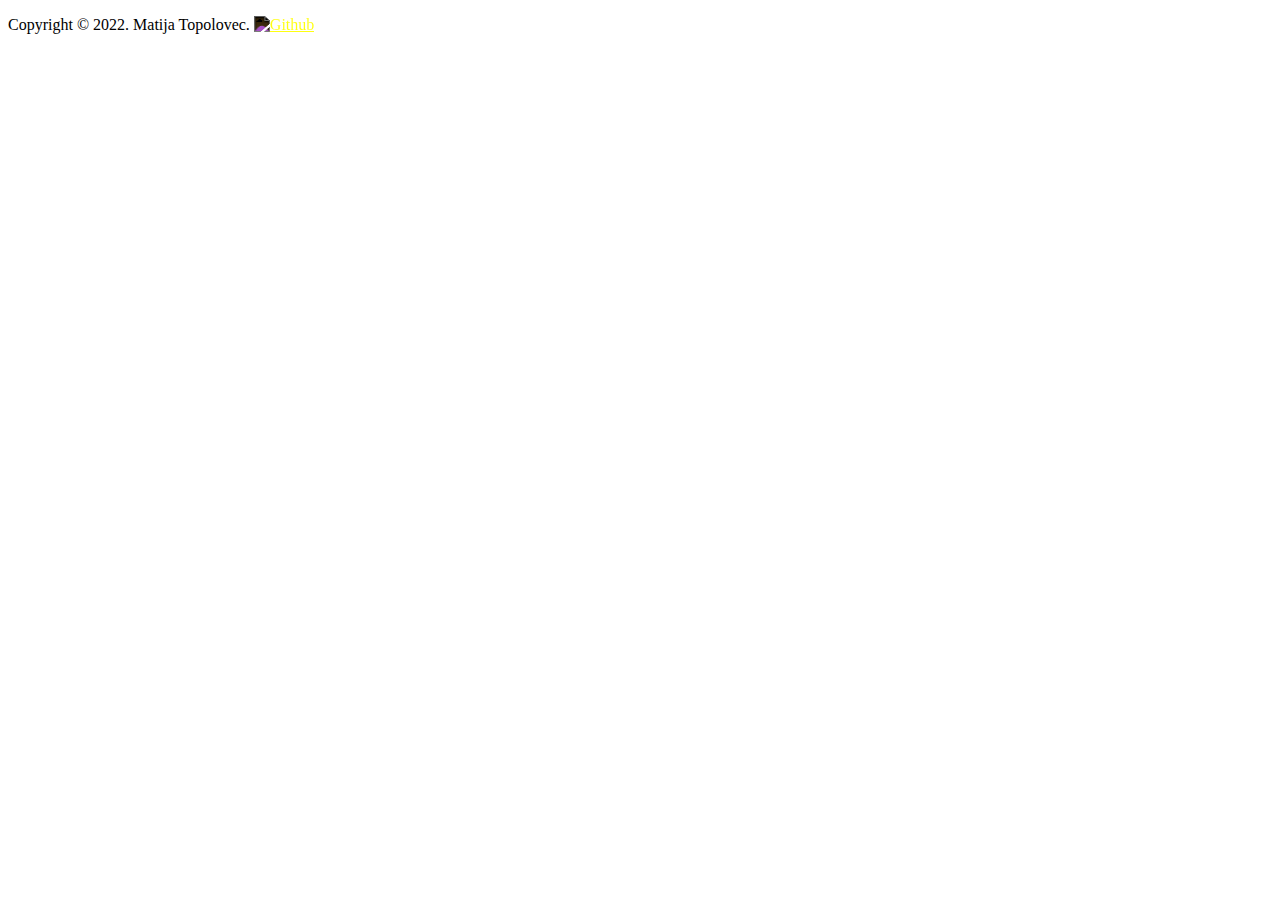
==== index.html @ f57cf27b "Pocetak projekta" ====
<!DOCTYPE html>
<html>
  <head>
    <title>BMW Car fan club</title>
    <meta http-equiv="content-type" content="text/html; charset=UTF-8" />
    <meta name="description" content="Projektni zadatak 1" />
    <meta
      name="keywords"
      content="Programming, Web, Applications, Gallery, BMW, Fan, Club, Car, Portal"
    />
    <meta name="author" content="Matija Topolovec" />
    <meta name="viewport" content="width=device-width, initial-scale=1" />
    <link
      rel="shortcut icon"
      type="image/x-icon"
      href="icons/bmwLogo/bmw-flat-logo.png"
    />
    <link rel="stylesheet" href="stil.css" />
  </head>
  <body>
    <header></header>
    <main></main>
    <footer>
      <p>
        Copyright &copy; 2022. Matija Topolovec.
        <a href="https://github.com/kranksvester/BMW-Car-Fan-Club"
          ><img
            src="img/GitHub-Mark-64px.png"
            style="filter: invert(1)"
            title="Github"
            alt="Github"
        /></a>
      </p>
    </footer>
  </body>
</html>
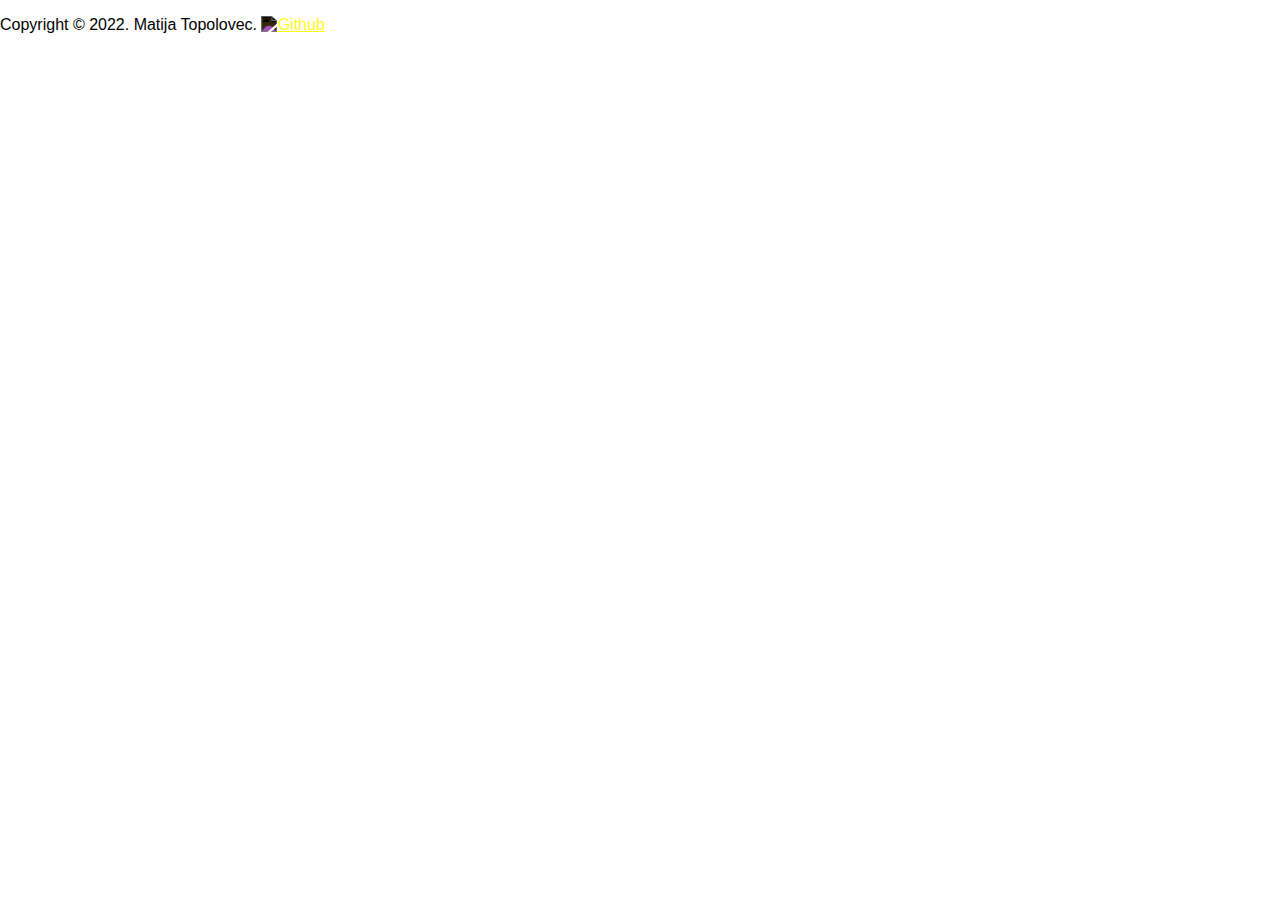
==== commit a1df9a32: "Add style.css" ====
--- a/index.html
+++ b/index.html
@@ -15,7 +15,7 @@
       type="image/x-icon"
       href="icons/bmwLogo/bmw-flat-logo.png"
     />
-    <link rel="stylesheet" href="stil.css" />
+    <link rel="stylesheet" href="styles/style.css" />
   </head>
   <body>
     <header></header>
--- a/styles/style.css
+++ b/styles/style.css
@@ -0,0 +1,7 @@
+body,
+html {
+  font-family: 'Lucida Sans', 'Lucida Sans Regular', 'Lucida Grande',
+    'Lucida Sans Unicode', Geneva, Verdana, sans-serif;
+  margin: 0;
+  font-size: 1rem;
+}
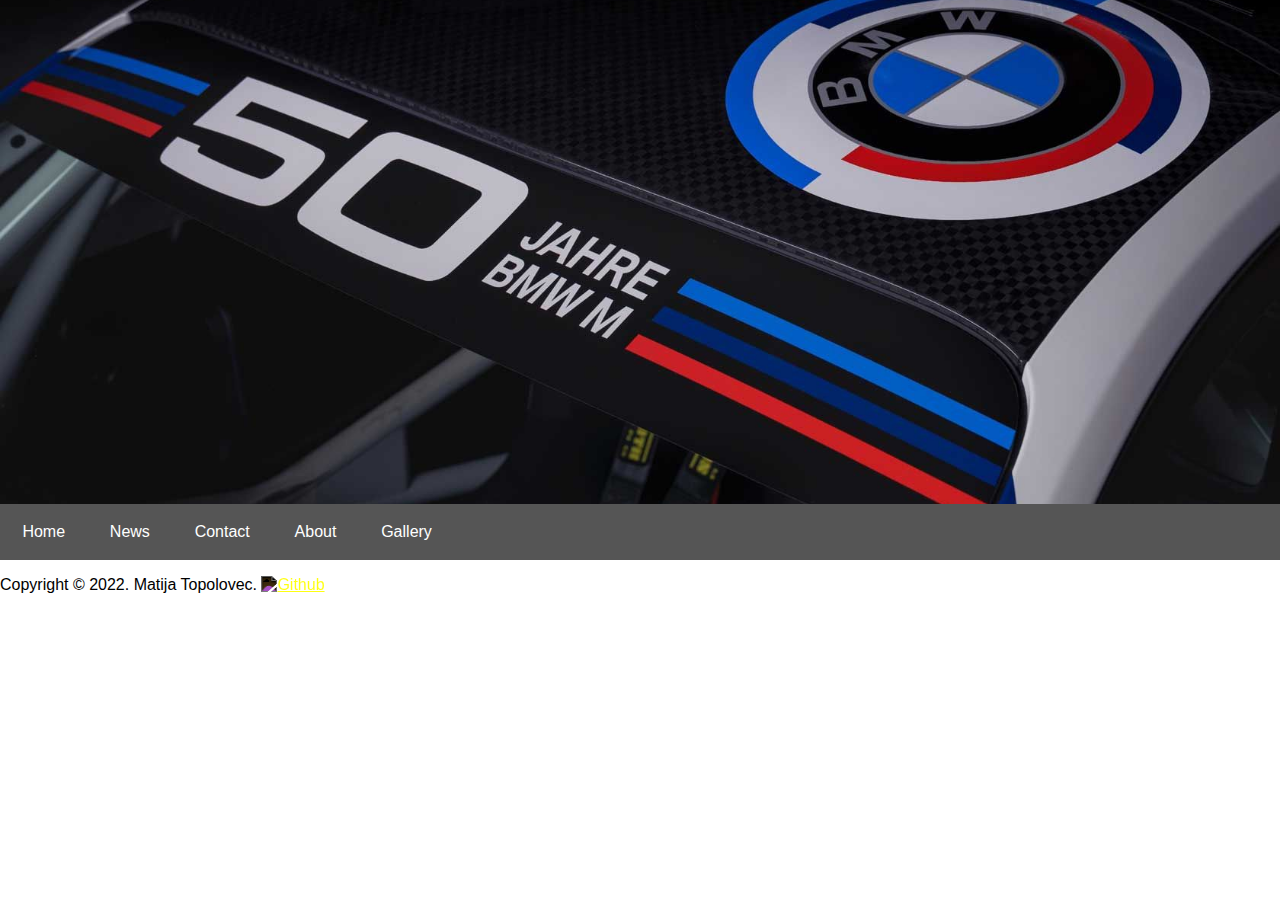
==== commit b4ccfbb4: "Projektni zadatak 2 Rješenje" ====
--- a/index.html
+++ b/index.html
@@ -15,10 +15,30 @@
       type="image/x-icon"
       href="icons/bmwLogo/bmw-flat-logo.png"
     />
+
+    <!-- CSS only -->
+    <link
+      href="https://cdn.jsdelivr.net/npm/bootstrap@5.2.2/dist/css/bootstrap.min.css"
+      rel="stylesheet"
+      integrity="sha384-Zenh87qX5JnK2Jl0vWa8Ck2rdkQ2Bzep5IDxbcnCeuOxjzrPF/et3URy9Bv1WTRi"
+      crossorigin="anonymous"
+    />
+
     <link rel="stylesheet" href="styles/style.css" />
   </head>
   <body>
-    <header></header>
+    <header>
+      <div class="bmw-logo"></div>
+      <nav>
+        <ul>
+          <li><a href="index.html">Home</a></li>
+          <li><a href="#">News</a></li>
+          <li><a href="#">Contact</a></li>
+          <li><a href="#">About</a></li>
+          <li><a href="#">Gallery</a></li>
+        </ul>
+      </nav>
+    </header>
     <main></main>
     <footer>
       <p>
--- a/styles/style.css
+++ b/styles/style.css
@@ -5,3 +5,42 @@
   margin: 0;
   font-size: 1rem;
 }
+
+body {
+  width: 100%;
+}
+
+header {
+  background-color: #000;
+  display: block;
+}
+
+.bmw-logo {
+  background-image: url('../images/bmw50years.jpg');
+  background-position: center;
+  background-repeat: no-repeat;
+  background-size: cover;
+  position: relative;
+  height: 504px;
+}
+
+ul {
+  list-style-type: none;
+  margin: 0;
+  padding: 0;
+  overflow: hidden;
+  background-color: #555;
+}
+li {
+  float: left;
+}
+li a {
+  display: block;
+  color: white;
+  text-align: center;
+  padding: 1.2rem 1.4rem;
+  text-decoration: none;
+}
+li a:hover {
+  background-color: #222;
+}
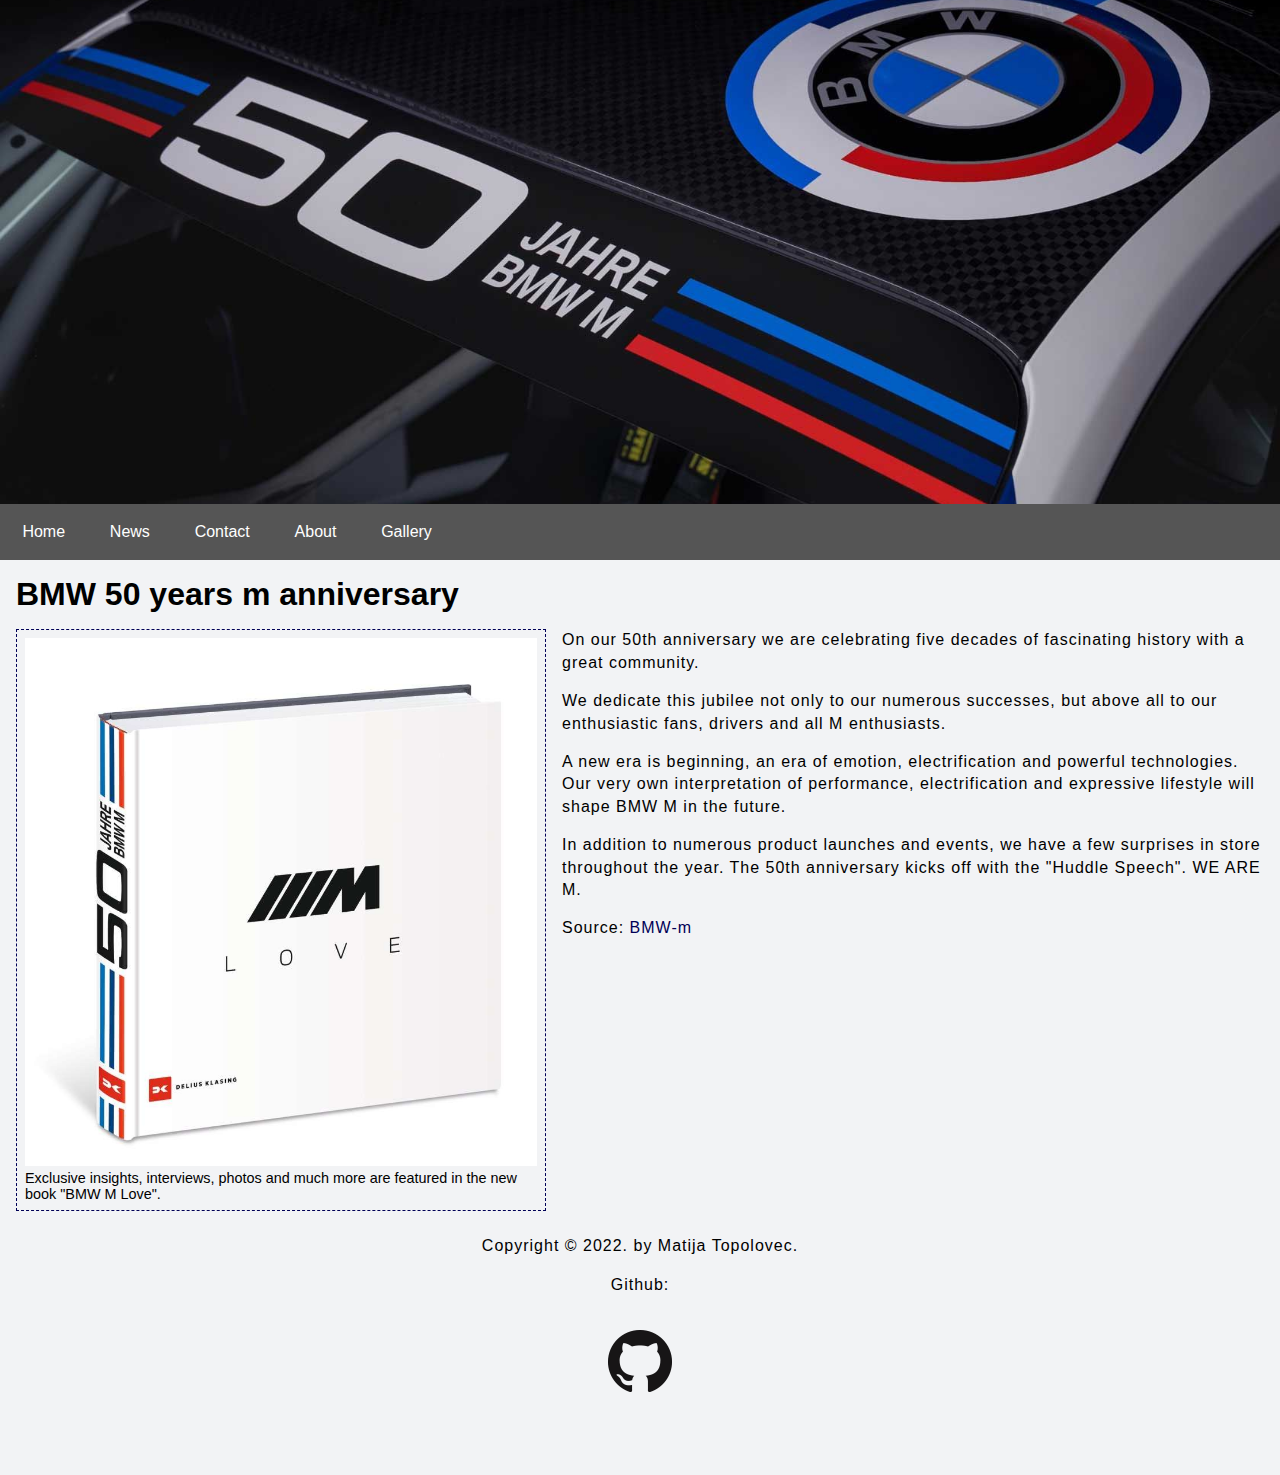
==== commit e7080f6a: "Zadatak 3 Rješeno" ====
--- a/index.html
+++ b/index.html
@@ -39,18 +39,53 @@
         </ul>
       </nav>
     </header>
-    <main></main>
+    <main class="container">
+      <h1 class="col-12">BMW 50 years m anniversary</h1>
+      <figure>
+        <img
+          src="images/50yearsbmw_book.webp"
+          alt="BMW 50 years m book"
+          title="BMW 50 years m book"
+        />
+        <figcaption>
+          Exclusive insights, interviews, photos and much more are featured in
+          the new book "BMW M Love".
+        </figcaption>
+      </figure>
+      <p>
+        On our 50th anniversary we are celebrating five decades of fascinating
+        history with a great community.
+      </p>
+      <p>
+        We dedicate this jubilee not only to our numerous successes, but above
+        all to our enthusiastic fans, drivers and all M enthusiasts.
+      </p>
+      <p>
+        A new era is beginning, an era of emotion, electrification and powerful
+        technologies. Our very own interpretation of performance,
+        electrification and expressive lifestyle will shape BMW M in the future.
+      </p>
+      <p>
+        In addition to numerous product launches and events, we have a few
+        surprises in store throughout the year. The 50th anniversary kicks off
+        with the "Huddle Speech". WE ARE M.
+      </p>
+      <p>
+        Source:
+        <a
+          href="https://www.bmw-m.com/en/topics/50-jahre-bmw-m.html"
+          target="_blank"
+          >BMW-m</a
+        >
+      </p>
+    </main>
+    <div class="test-clear"></div>
     <footer>
-      <p>
-        Copyright &copy; 2022. Matija Topolovec.
-        <a href="https://github.com/kranksvester/BMW-Car-Fan-Club"
-          ><img
-            src="img/GitHub-Mark-64px.png"
-            style="filter: invert(1)"
-            title="Github"
-            alt="Github"
-        /></a>
-      </p>
+      <p>Copyright &copy; 2022. by Matija Topolovec.</p>
+      <p>Github:</p>
+      <a href="https://github.com/kranksvester/BMW-Car-Fan-Club" target="_blank"
+        ><div class="github-logo"></div
+      ></a>
     </footer>
   </body>
 </html>
--- a/styles/style.css
+++ b/styles/style.css
@@ -3,11 +3,12 @@
   font-family: 'Lucida Sans', 'Lucida Sans Regular', 'Lucida Grande',
     'Lucida Sans Unicode', Geneva, Verdana, sans-serif;
   margin: 0;
-  font-size: 1rem;
+  font-size: 1em;
 }
 
 body {
   width: 100%;
+  background-color: #f2f3f5;
 }
 
 header {
@@ -38,9 +39,73 @@
   display: block;
   color: white;
   text-align: center;
-  padding: 1.2rem 1.4rem;
+  padding: 1.2em 1.4em;
   text-decoration: none;
 }
 li a:hover {
   background-color: #222;
 }
+
+h1,
+h2 {
+  margin: 0.5em;
+  font-size: 2em;
+}
+h2 {
+  font-size: 1.5em;
+  color: #000056;
+}
+
+main a {
+  color: #000056;
+  text-decoration: none;
+}
+main a:hover {
+  color: #fe0000;
+  text-decoration: underline;
+}
+p {
+  margin: 1em;
+  line-height: 1.4em;
+  letter-spacing: 1px;
+}
+
+.test-clear {
+  clear: both;
+}
+
+figure {
+  padding: 0.5em;
+  margin: 0 1em 0.5em 1em;
+  float: left;
+  width: 40%;
+  border: 1px dashed #000056;
+}
+figcaption {
+  font-size: 90%;
+}
+img {
+  width: 100%;
+}
+
+footer p {
+  text-align: center;
+}
+
+footer a {
+  padding: 64px;
+}
+
+.github-logo {
+  background-image: url('../icons/github/GitHub-Mark/PNG/GitHub-Mark-64px.png');
+  background-repeat: no-repeat;
+  background-position: center;
+  height: 64px;
+}
+
+@media screen and (max-width: 900px) {
+  figure {
+    width: 90%;
+    margin: 1em;
+  }
+}
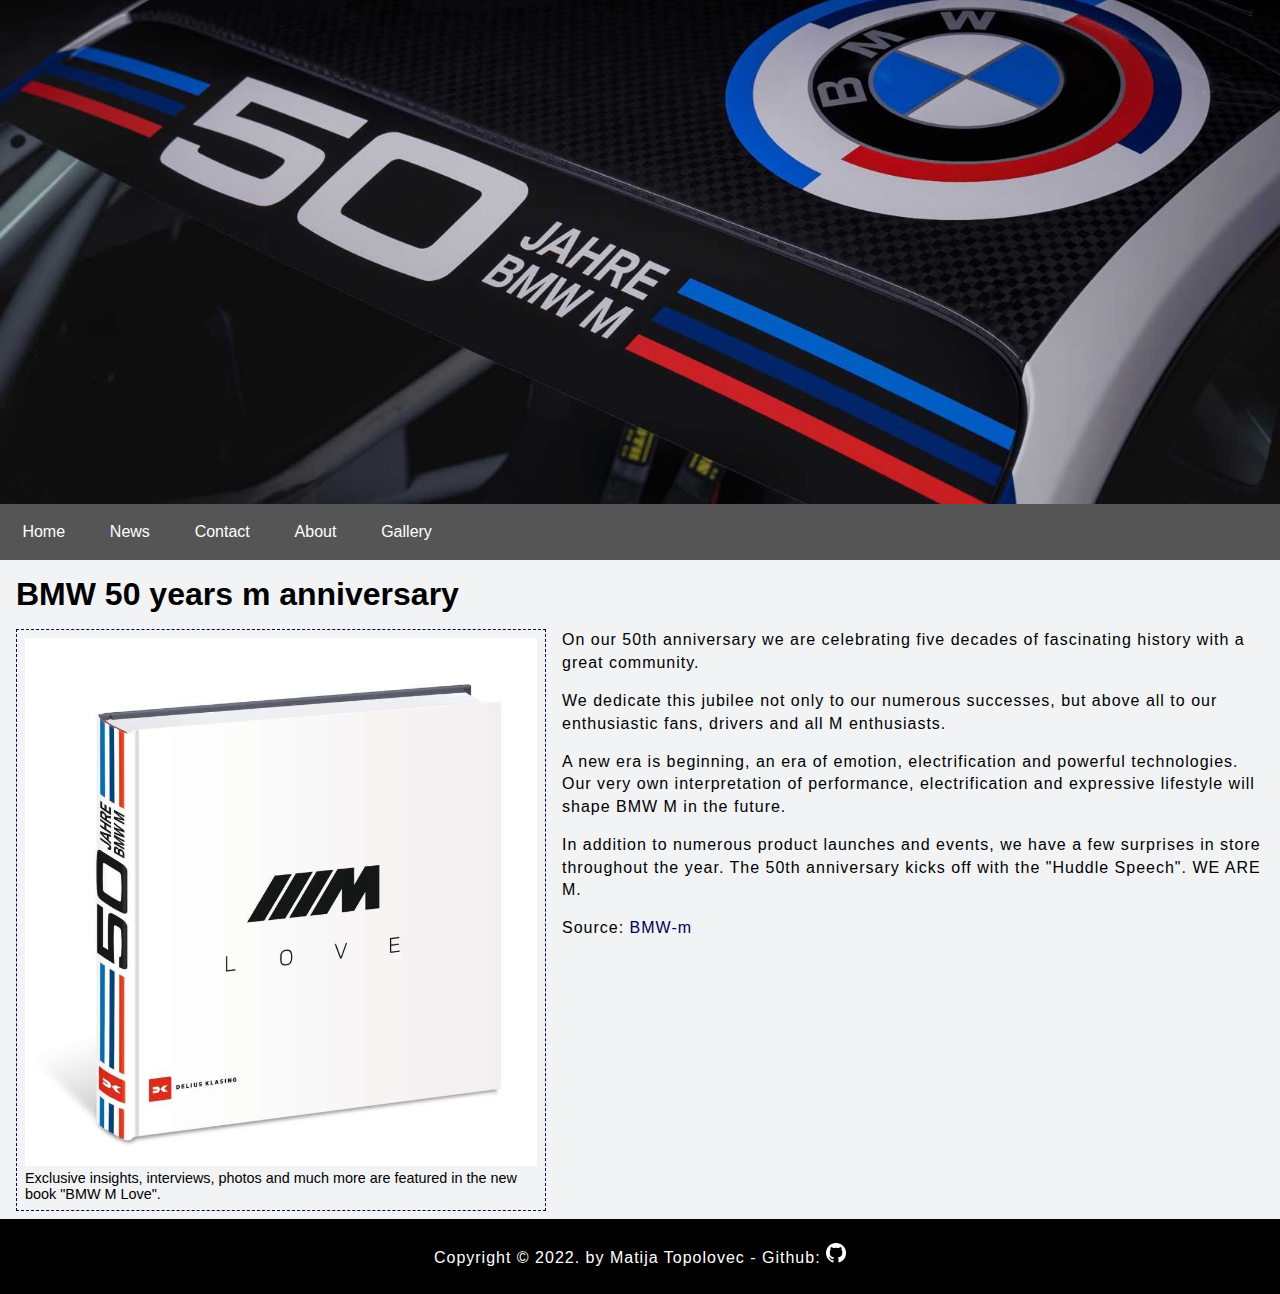
==== commit 795f7978: "Zadatak 4 - Rješeno" ====
--- a/index.html
+++ b/index.html
@@ -79,13 +79,19 @@
         >
       </p>
     </main>
-    <div class="test-clear"></div>
     <footer>
-      <p>Copyright &copy; 2022. by Matija Topolovec.</p>
-      <p>Github:</p>
-      <a href="https://github.com/kranksvester/BMW-Car-Fan-Club" target="_blank"
-        ><div class="github-logo"></div
-      ></a>
+      <p>
+        Copyright &copy; 2022. by Matija Topolovec - Github:
+        <a
+          href="https://github.com/kranksvester/BMW-Car-Fan-Club"
+          target="_blank"
+        >
+          <img
+            src="icons/github/GitHub-Mark/PNG/GitHub-Mark-Light-32px.png"
+            title="Github"
+            alt="Github"
+        /></a>
+      </p>
     </footer>
   </body>
 </html>
--- a/styles/style.css
+++ b/styles/style.css
@@ -70,10 +70,6 @@
   letter-spacing: 1px;
 }
 
-.test-clear {
-  clear: both;
-}
-
 figure {
   padding: 0.5em;
   margin: 0 1em 0.5em 1em;
@@ -88,16 +84,23 @@
   width: 100%;
 }
 
+footer {
+  background-color: #000;
+  padding: 0.5em;
+  clear: both;
+}
+
 footer p {
   text-align: center;
+  color: white;
 }
 
-footer a {
-  padding: 64px;
+footer img {
+  width: 20px;
 }
 
 .github-logo {
-  background-image: url('../icons/github/GitHub-Mark/PNG/GitHub-Mark-64px.png');
+  background-image: url('../icons/github/GitHub-Mark/PNG/GitHub-Mark-Light-32px.png');
   background-repeat: no-repeat;
   background-position: center;
   height: 64px;
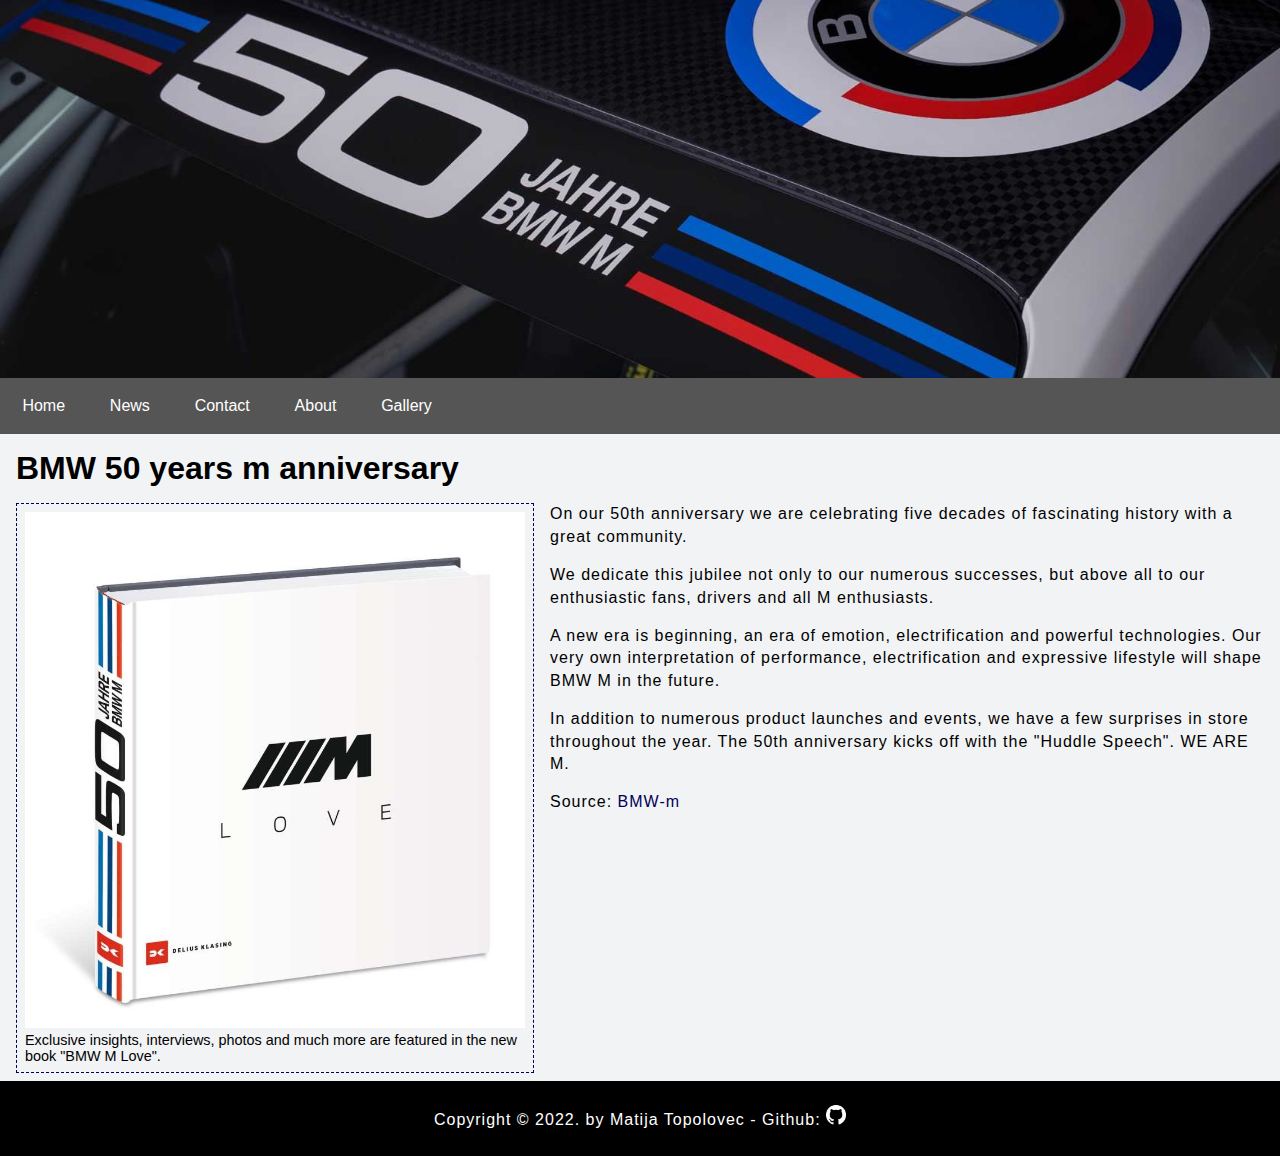
==== commit eaf5a224: "Fix scrolling and some more fixes" ====
--- a/index.html
+++ b/index.html
@@ -26,21 +26,21 @@
 
     <link rel="stylesheet" href="styles/style.css" />
   </head>
-  <body>
+  <body class="d-flex flex-column">
     <header>
       <div class="bmw-logo"></div>
-      <nav>
-        <ul>
-          <li><a href="index.html">Home</a></li>
-          <li><a href="#">News</a></li>
-          <li><a href="#">Contact</a></li>
-          <li><a href="#">About</a></li>
-          <li><a href="#">Gallery</a></li>
-        </ul>
-      </nav>
     </header>
-    <main class="container">
-      <h1 class="col-12">BMW 50 years m anniversary</h1>
+    <nav>
+      <ul>
+        <li><a href="index.html">Home</a></li>
+        <li><a href="#">News</a></li>
+        <li><a href="#">Contact</a></li>
+        <li><a href="#">About</a></li>
+        <li><a href="#">Gallery</a></li>
+      </ul>
+    </nav>
+    <main>
+      <h1>BMW 50 years m anniversary</h1>
       <figure>
         <img
           src="images/50yearsbmw_book.webp"
@@ -52,32 +52,35 @@
           the new book "BMW M Love".
         </figcaption>
       </figure>
-      <p>
-        On our 50th anniversary we are celebrating five decades of fascinating
-        history with a great community.
-      </p>
-      <p>
-        We dedicate this jubilee not only to our numerous successes, but above
-        all to our enthusiastic fans, drivers and all M enthusiasts.
-      </p>
-      <p>
-        A new era is beginning, an era of emotion, electrification and powerful
-        technologies. Our very own interpretation of performance,
-        electrification and expressive lifestyle will shape BMW M in the future.
-      </p>
-      <p>
-        In addition to numerous product launches and events, we have a few
-        surprises in store throughout the year. The 50th anniversary kicks off
-        with the "Huddle Speech". WE ARE M.
-      </p>
-      <p>
-        Source:
-        <a
-          href="https://www.bmw-m.com/en/topics/50-jahre-bmw-m.html"
-          target="_blank"
-          >BMW-m</a
-        >
-      </p>
+      <div>
+        <p>
+          On our 50th anniversary we are celebrating five decades of fascinating
+          history with a great community.
+        </p>
+        <p>
+          We dedicate this jubilee not only to our numerous successes, but above
+          all to our enthusiastic fans, drivers and all M enthusiasts.
+        </p>
+        <p>
+          A new era is beginning, an era of emotion, electrification and
+          powerful technologies. Our very own interpretation of performance,
+          electrification and expressive lifestyle will shape BMW M in the
+          future.
+        </p>
+        <p>
+          In addition to numerous product launches and events, we have a few
+          surprises in store throughout the year. The 50th anniversary kicks off
+          with the "Huddle Speech". WE ARE M.
+        </p>
+        <p>
+          Source:
+          <a
+            href="https://www.bmw-m.com/en/topics/50-jahre-bmw-m.html"
+            target="_blank"
+            >BMW-m</a
+          >
+        </p>
+      </div>
     </main>
     <footer>
       <p>
@@ -95,3 +98,4 @@
     </footer>
   </body>
 </html>
+<!-- Stao si na zadatku 5-->
--- a/styles/style.css
+++ b/styles/style.css
@@ -1,19 +1,18 @@
-body,
-html {
-  font-family: 'Lucida Sans', 'Lucida Sans Regular', 'Lucida Grande',
-    'Lucida Sans Unicode', Geneva, Verdana, sans-serif;
+* {
   margin: 0;
-  font-size: 1em;
+  padding: 0;
 }
 
 body {
-  width: 100%;
+  font-family: 'Lucida Sans', 'Lucida Sans Regular', 'Lucida Grande',
+    'Lucida Sans Unicode', Geneva, Verdana, sans-serif;
+  font-size: 1em;
   background-color: #f2f3f5;
+  margin: auto;
 }
 
 header {
   background-color: #000;
-  display: block;
 }
 
 .bmw-logo {
@@ -21,28 +20,34 @@
   background-position: center;
   background-repeat: no-repeat;
   background-size: cover;
-  position: relative;
-  height: 504px;
+  height: 378px;
 }
 
-ul {
+nav {
+  background-color: #064b71;
+  width: 100%;
+}
+nav ul {
   list-style-type: none;
   margin: 0;
   padding: 0;
   overflow: hidden;
   background-color: #555;
 }
-li {
+
+nav ul li {
   float: left;
 }
-li a {
+
+nav ul li a {
   display: block;
   color: white;
   text-align: center;
   padding: 1.2em 1.4em;
   text-decoration: none;
 }
-li a:hover {
+
+nav ul li a:hover {
   background-color: #222;
 }
 
@@ -73,14 +78,14 @@
 figure {
   padding: 0.5em;
   margin: 0 1em 0.5em 1em;
+  border: 1px dashed #000056;
   float: left;
-  width: 40%;
-  border: 1px dashed #000056;
+  max-width: 500px;
 }
 figcaption {
   font-size: 90%;
 }
-img {
+figure img {
   width: 100%;
 }
 
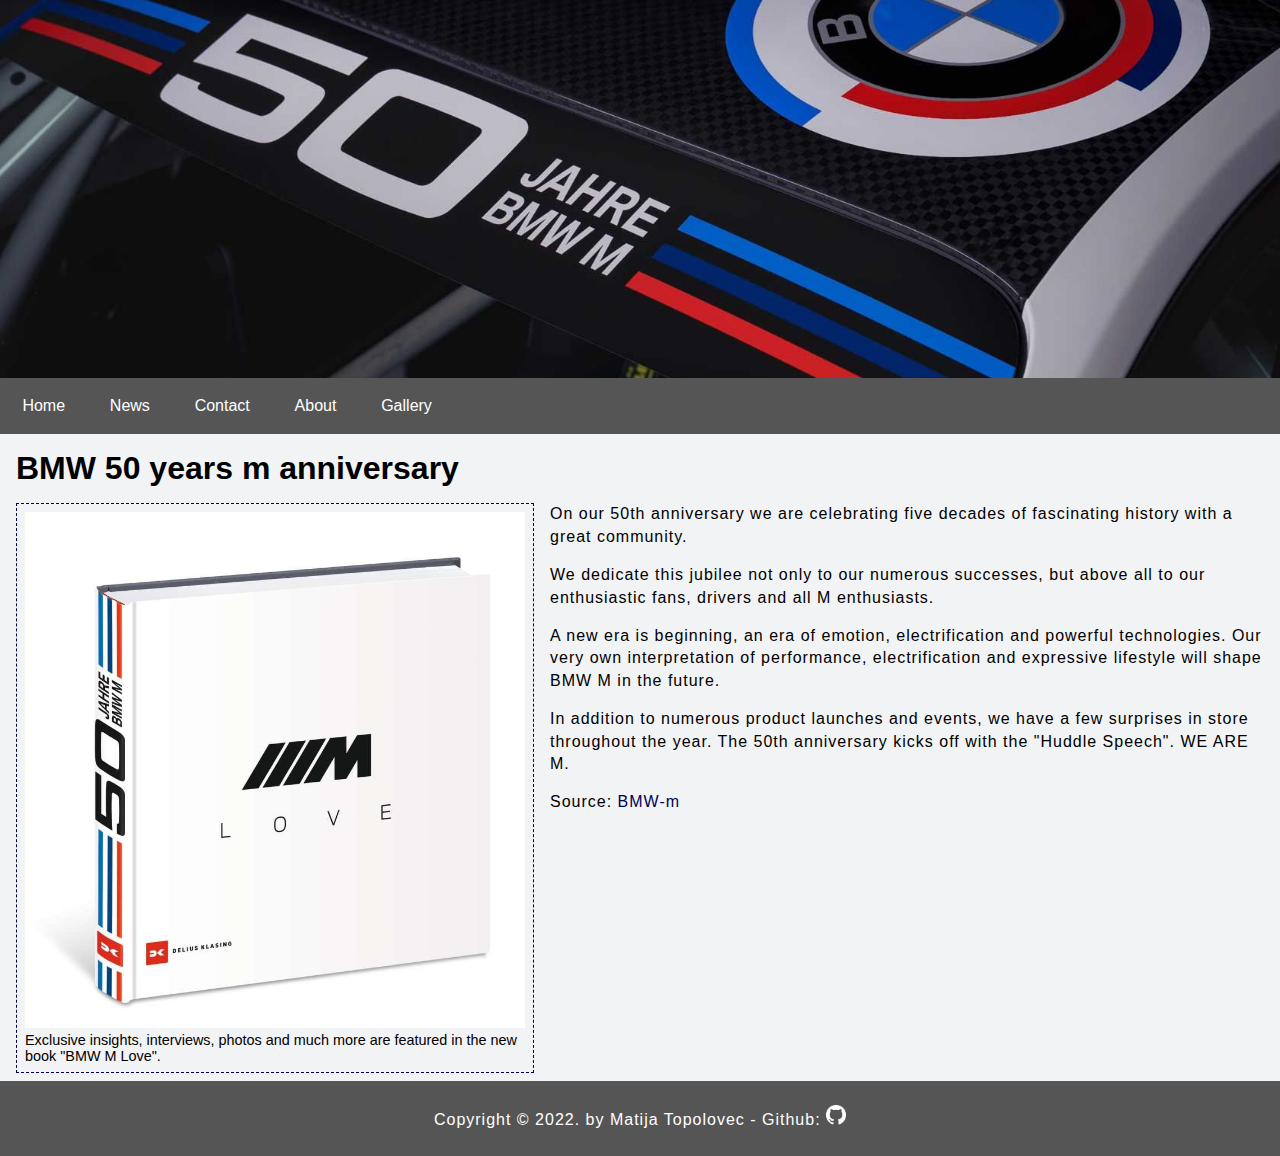
==== commit 4081f5fd: "Rješen zadatak 5" ====
--- a/index.html
+++ b/index.html
@@ -33,7 +33,7 @@
     <nav>
       <ul>
         <li><a href="index.html">Home</a></li>
-        <li><a href="#">News</a></li>
+        <li><a href="news.html">News</a></li>
         <li><a href="#">Contact</a></li>
         <li><a href="#">About</a></li>
         <li><a href="#">Gallery</a></li>
--- a/styles/style.css
+++ b/styles/style.css
@@ -69,6 +69,27 @@
   color: #fe0000;
   text-decoration: underline;
 }
+
+main section {
+  border-bottom: 1px dashed #000056;
+  margin: 10px;
+}
+
+.section-img {
+  float: left;
+  width: 200px;
+  margin: 10px;
+}
+
+.section-title {
+  font-size: 1.6em;
+}
+
+.section-links:hover {
+  text-decoration: none;
+  color: #fe0000;
+}
+
 p {
   margin: 1em;
   line-height: 1.4em;
@@ -90,7 +111,7 @@
 }
 
 footer {
-  background-color: #000;
+  background-color: #555;
   padding: 0.5em;
   clear: both;
 }
